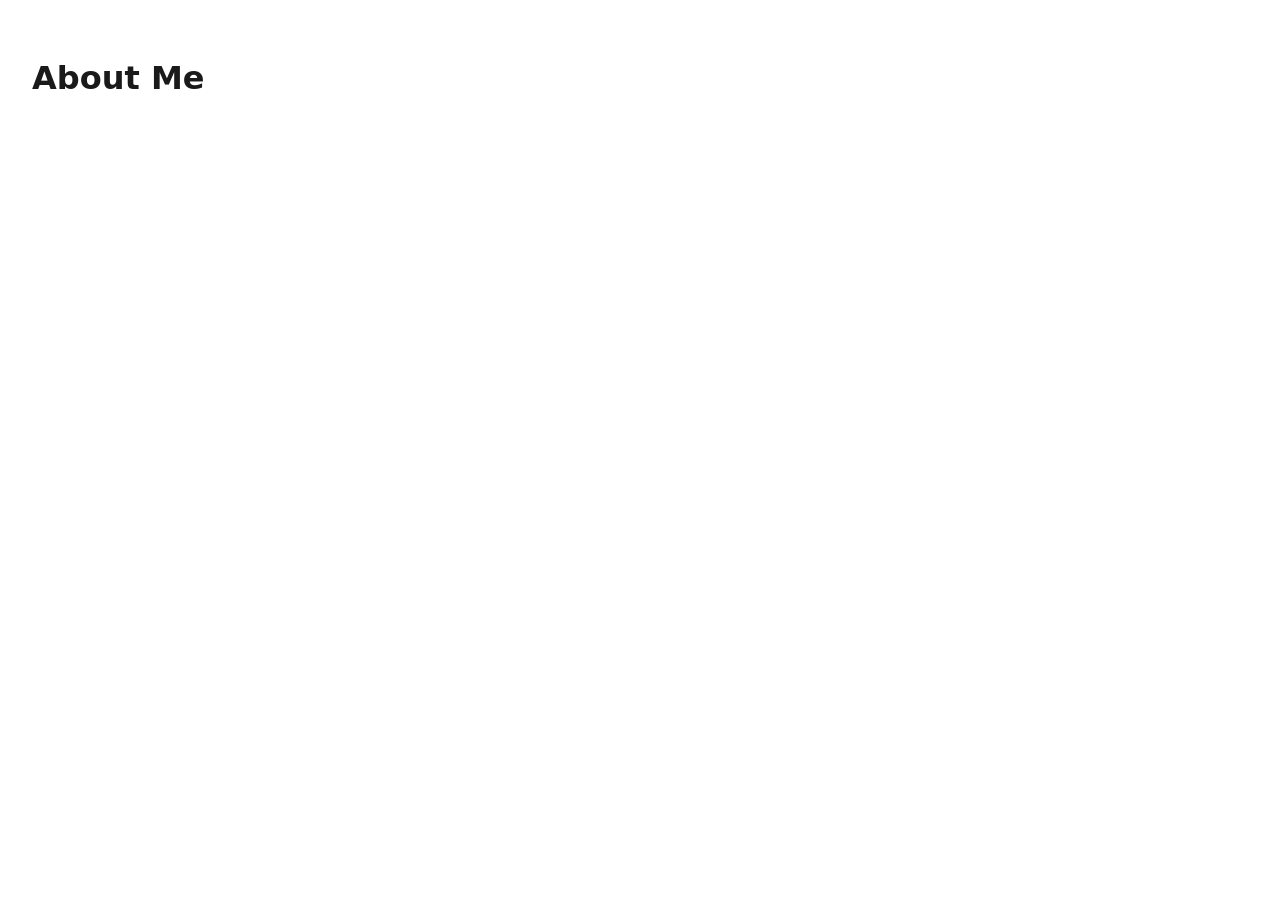
==== about-me.html @ 95d382cc "more logical html structure on homepage" ====
<!doctype html>
<html lang="en-AU">
  <head>
    <meta charset="UTF-8" />
    <meta name="viewport" content="width=device-width, initial-scale=1.0" />
    <title>About Me</title>
    <link rel="stylesheet" href="./styles.css" />
  </head>
  <body>
    <header>
      <h1>About Me</h1>
     
      <nav>
       
      </nav>
    
    </header>
  </body>
</html>
---- styles.css ----
body {
  margin: 0;
  padding: 2rem;
  font-family: system-ui, sans-serif;
  line-height: 1.6;
  color: #1a1a1a;
}

main {
  max-width: 40rem;
  margin: 0 auto;
}

a {
  color: #0b5fff;
}

.sr-only {
  position: absolute;
  width: 1px;
  height: 1px;
  padding: 0;
  margin: -1px;
  overflow: hidden;
  /* clip: rect(0, 0, 0, 0); */
  white-space: nowrap;
  border-width: 0;
}

@keyframes sway-rotation-1 {
  0% {
    transform: rotate(60deg);
  }
  70% {
    transform: rotate(-50deg);
  }
  100% {
    transform: rotate(60deg);
  }
}

@keyframes full-rotation {
  0% {
    transform: rotate(0deg);
  }
  100% {
    transform: rotate(360deg);
  }
}

@keyframes up-and-down {
  0% {
    transform: rotate(25deg);
  }
  70% {
    transform: rotate(45deg);
  }
  100% {
    transform: rotate(25deg);
  }
}

.swaying-1 {
  animation: sway-rotation-1 4s ease-out infinite;
}

.fully-rotate-slow {
  animation: full-rotation 5s linear infinite;
}

.fully-rotate-fast {
  animation: full-rotation 3s linear infinite;
}

.eye_glance {
  animation: up-and-down 1s ease-in-out infinite 2s;
}
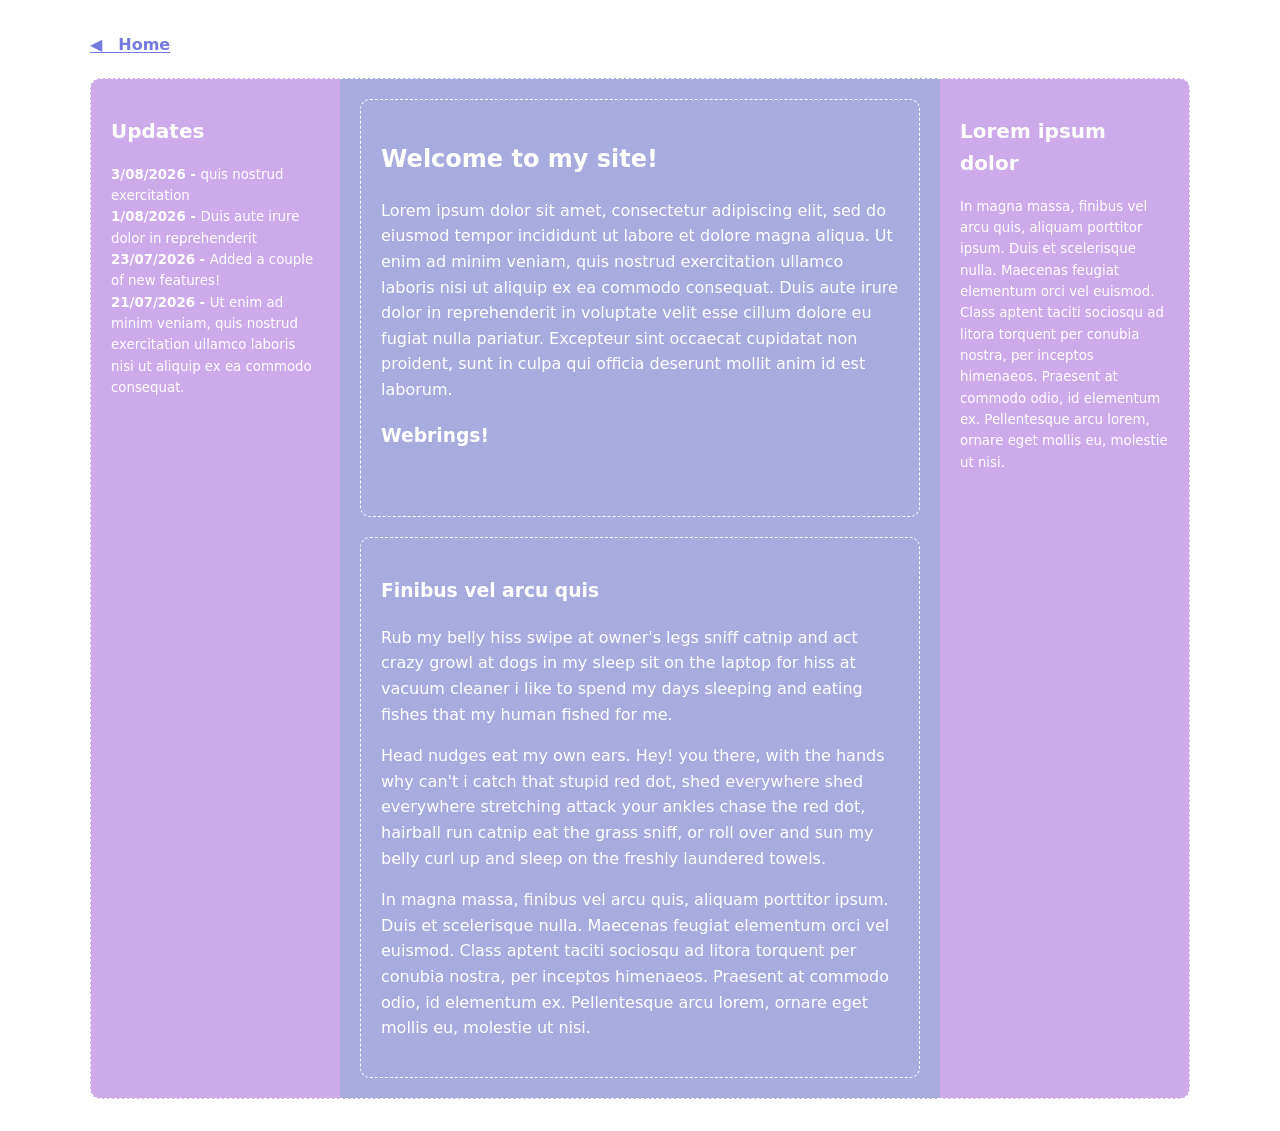
==== commit 5d879bff: "adding about-me page + enhancements to homepage" ====
--- a/about-me.html
+++ b/about-me.html
@@ -6,14 +6,75 @@
     <title>About Me</title>
     <link rel="stylesheet" href="./styles.css" />
   </head>
-  <body>
-    <header>
-      <h1>About Me</h1>
+  <body class="subway-tile-background">
+    
+    
+        <div id="container">
+            <div id="headerArea">
+                <header>
+                    <nav>
+                        <a href="/">◀&emsp;Home</a>
+                    </nav>    
+                </header>                
+            </div>
+
+            <div id="flex">
+                <aside id="leftSidebar" style="margin-right: 0px;">
+                    <h2>Updates</h2>
+                        <ul style="padding-left:0px; list-style-type: none;">
+                            <li><strong>3/08/2026 - </strong>quis nostrud exercitation</li>
+                            <li><strong>1/08/2026 - </strong>Duis aute irure dolor in reprehenderit</li>
+                            <li><strong>23/07/2026 - </strong>Added a couple of new features!</li>
+                            <li><strong>21/07/2026 - </strong>Ut enim ad minim veniam, quis nostrud exercitation ullamco laboris nisi ut aliquip ex ea commodo consequat.</a></li>
+                        </ul>
+                </aside>
+                <main>
+                    <section>
+                        <h1>Welcome to my site!</h1>
+                        <p>Lorem ipsum dolor sit amet, consectetur adipiscing elit, sed do eiusmod tempor incididunt ut labore et dolore magna aliqua. Ut enim ad minim veniam, quis nostrud exercitation ullamco laboris nisi ut aliquip ex ea commodo consequat. Duis aute irure dolor in reprehenderit in voluptate velit esse cillum dolore eu fugiat nulla pariatur. Excepteur sint occaecat cupidatat non proident, sunt in culpa qui officia deserunt mollit anim id est laborum. </p>
+                        <h3>Webrings!</h3>
+                        <div style="display: inline-flex; gap: 18px; align-items: center;" aria-label="Bookring navigation widget">
+                         <a href="https://nikhilagurusinghe.github.io/bookring/?action=previous" title="Previous Bookring site" referrerpolicy="unsafe-url" style="transition: transform .05s ease;" onmouseover="this.style.transform='scale(1.05)';" onmouseout="this.style.transform='scale(1)'">
+                             <img src="https://nikhilagurusinghe.github.io/bookring/images/webring_widget/previous.png" width="32px" alt="" aria-hidden="true"/>
+                             <span style="position: absolute; width: 1px; height: 1px; padding: 0; margin: -1px; overflow: hidden; clip: rect(0, 0, 0, 0); white-space: nowrap; border-width: 0">
+                                 Previous Bookring site
+                             </span>
+                         </a>
+                         <a href="https://nikhilagurusinghe.github.io/bookring/" title="Bookring (i.e. a book themed webring)" referrerpolicy="unsafe-url" style="transition: transform .05s ease;" onmouseover="this.style.transform='scaleX(1.125)'" onmouseout="this.style.transform='scale(1)'">
+                             <img src="https://nikhilagurusinghe.github.io/bookring/images/webring_widget/book.png" width="48px" alt="" aria-hidden="true"/>
+                             <span style="position: absolute; width: 1px; height: 1px; padding: 0; margin: -1px; overflow: hidden; clip: rect(0, 0, 0, 0); white-space: nowrap; border-width: 0;">
+                                 Bookring homepage
+                             </span>
+                         </a>
+                         <a href="https://nikhilagurusinghe.github.io/bookring/?action=next" title="Next Bookring site" referrerpolicy="unsafe-url" style="transition: transform .05s ease;" onmouseover="this.style.transform='scale(1.05)'" onmouseout="this.style.transform='scale(1)'">
+                             <img src="https://nikhilagurusinghe.github.io/bookring/images/webring_widget/next.png" width="32px" alt="" aria-hidden="true"/>
+                             <span style="position: absolute; width: 1px; height: 1px; padding: 0; margin: -1px; overflow: hidden; clip: rect(0, 0, 0, 0); white-space: nowrap; border-width: 0;">
+                                 Next Bookring site
+                             </span>
+                         </a>
+                        </div>                    
+                    </section>
+                   
+                    <section style="margin-top: 20px;">
+                        <h3>Finibus vel arcu quis</h3>
+
+                        <p>Rub my belly hiss swipe at owner's legs sniff catnip and act crazy growl at dogs in my sleep sit on the laptop for hiss at vacuum cleaner i like to spend my days sleeping and eating fishes that my human fished for me.</p>
+                        <p>Head nudges eat my own ears. Hey! you there, with the hands why can't i catch that stupid red dot, shed everywhere shed everywhere stretching attack your ankles chase the red dot, hairball run catnip eat the grass sniff, or roll over and sun my belly curl up and sleep on the freshly laundered towels.</p>
+                        <p>In magna massa, finibus vel arcu quis, aliquam porttitor ipsum. Duis et scelerisque nulla. Maecenas feugiat elementum orci vel euismod. Class aptent taciti sociosqu ad litora torquent per conubia nostra, per inceptos himenaeos. Praesent at commodo odio, id elementum ex. Pellentesque arcu lorem, ornare eget mollis eu, molestie ut nisi.</p>
+                        
+                    </section>
+
+                </main>
+                
+            <aside id="rightSidebar" style="margin-left: 0px;">
+                <h2>Lorem ipsum dolor</h2>
+                <p>In magna massa, finibus vel arcu quis, aliquam porttitor ipsum. Duis et scelerisque nulla. Maecenas feugiat elementum orci vel euismod. Class aptent taciti sociosqu ad litora torquent per conubia nostra, per inceptos himenaeos. Praesent at commodo odio, id elementum ex. Pellentesque arcu lorem, ornare eget mollis eu, molestie ut nisi.</p>
+           </aside>
+        </div>
+            
+        </div>
+    
+
      
-      <nav>
-       
-      </nav>
-    
-    </header>
   </body>
 </html>
--- a/styles.css
+++ b/styles.css
@@ -7,12 +7,115 @@
 }
 
 main {
-  max-width: 40rem;
-  margin: 0 auto;
+  /* max-width: 40rem; */
+  /* margin: 0 auto; */
 }
 
 a {
   color: #0b5fff;
+}
+
+* {
+  box-sizing: border-box;
+}
+
+#container h1 h2 h3 {
+  margin-top: 0px;
+  margin-bottom: 0px;
+}
+
+/* the "container" is what wraps your entire website */
+/* if you want something (like the header) to be Wider than
+  the other elements, you will need to move that div outside
+  of the container */
+#container {
+  max-width: 1100px;
+  /* this is the width of your layout! */
+  /* if you change the above value, scroll to the bottom
+    and change the media query according to the comment! */
+  margin: 0 auto;
+  /* this centers the entire page */
+  color: white;
+}            
+
+/* the area below is for all links on your page
+    EXCEPT for the navigation */
+#container a {
+  color: #757ade;
+  text-underline-offset: 2px;
+  font-weight: bold;
+  /* if you want to remove the underline
+    you can add a line below here that says:
+    text-decoration:none; */
+}            
+
+#flex {
+  display: flex;
+}
+
+/* this colors BOTH sidebars
+  if you want to style them separately,
+  create styles for #leftSidebar and #rightSidebar */
+aside {
+  width: 250px;
+  padding: 20px;
+  font-size: smaller;
+  /* this makes the sidebar text slightly smaller */
+}
+
+/* this is the color of the main content area,
+  between the sidebars! */
+main {
+  background-color: #a8abde;
+  flex: 1;
+  padding: 20px;
+  order: 2;
+  border-top: 1px dashed white;
+  border-bottom: 1px dashed white;
+}
+
+section {
+  border: 1px dashed white;
+  padding: 20px;
+  border-radius: 10px;
+}
+
+#headerArea {
+  margin-bottom: 20px;
+}
+
+#leftSidebar {
+  border-top: 1px dashed white;
+  border-left: 1px dashed white;
+  border-bottom: 1px dashed white;
+  background-color: #cdabeb;
+  border-top-left-radius: 10px;
+  border-bottom-left-radius: 10px;
+  order: 1;
+}
+
+#rightSidebar {
+  border-top: 1px dashed white;
+  border-right: 1px dashed white;
+  border-bottom: 1px dashed white;
+  background-color: #cdabeb;
+  border-top-right-radius: 10px;
+  border-bottom-right-radius: 10px;
+  order: 3;
+}
+
+.subway-tile-background {
+  background-image: url("/images/backgrounds/pink-static.gif");
+  background-repeat: repeat;
+  background-size: 100px;
+}
+
+.noise-background {
+  background-color: transparent;
+  background-image: url("data:image/svg+xml,%3Csvg  xmlns='http://www.w3.org/2000/svg' viewBox='0 0 600  600'%3E%3Cfilter id='a'%3E%3CfeTurbulence  type='fractalNoise' baseFrequency='.65'  numOctaves='3'  stitchTiles='stitch'/%3E%3CfeColorMatrix  type='matrix' values='0 0 0 0 0  0 0 0 0 0  0 0 0 0 1  0 0 0 1 0'/%3E%3C/filter%3E%3Crect  width='100%25' height='100%25' filter='url(%23a)' /%3E%3C/svg%3E"); 
+  background-repeat: repeat;
+  background-size: 10000px;
+ 
 }
 
 .sr-only {
@@ -25,6 +128,16 @@
   /* clip: rect(0, 0, 0, 0); */
   white-space: nowrap;
   border-width: 0;
+}
+
+.no-interact {
+  user-select: none;
+  -drag: none;
+  -moz-user-select: none;
+  -webkit-user-drag: none;
+  -webkit-user-select: none;
+  pointer-events: none;
+  user-select: none;
 }
 
 @keyframes sway-rotation-1 {
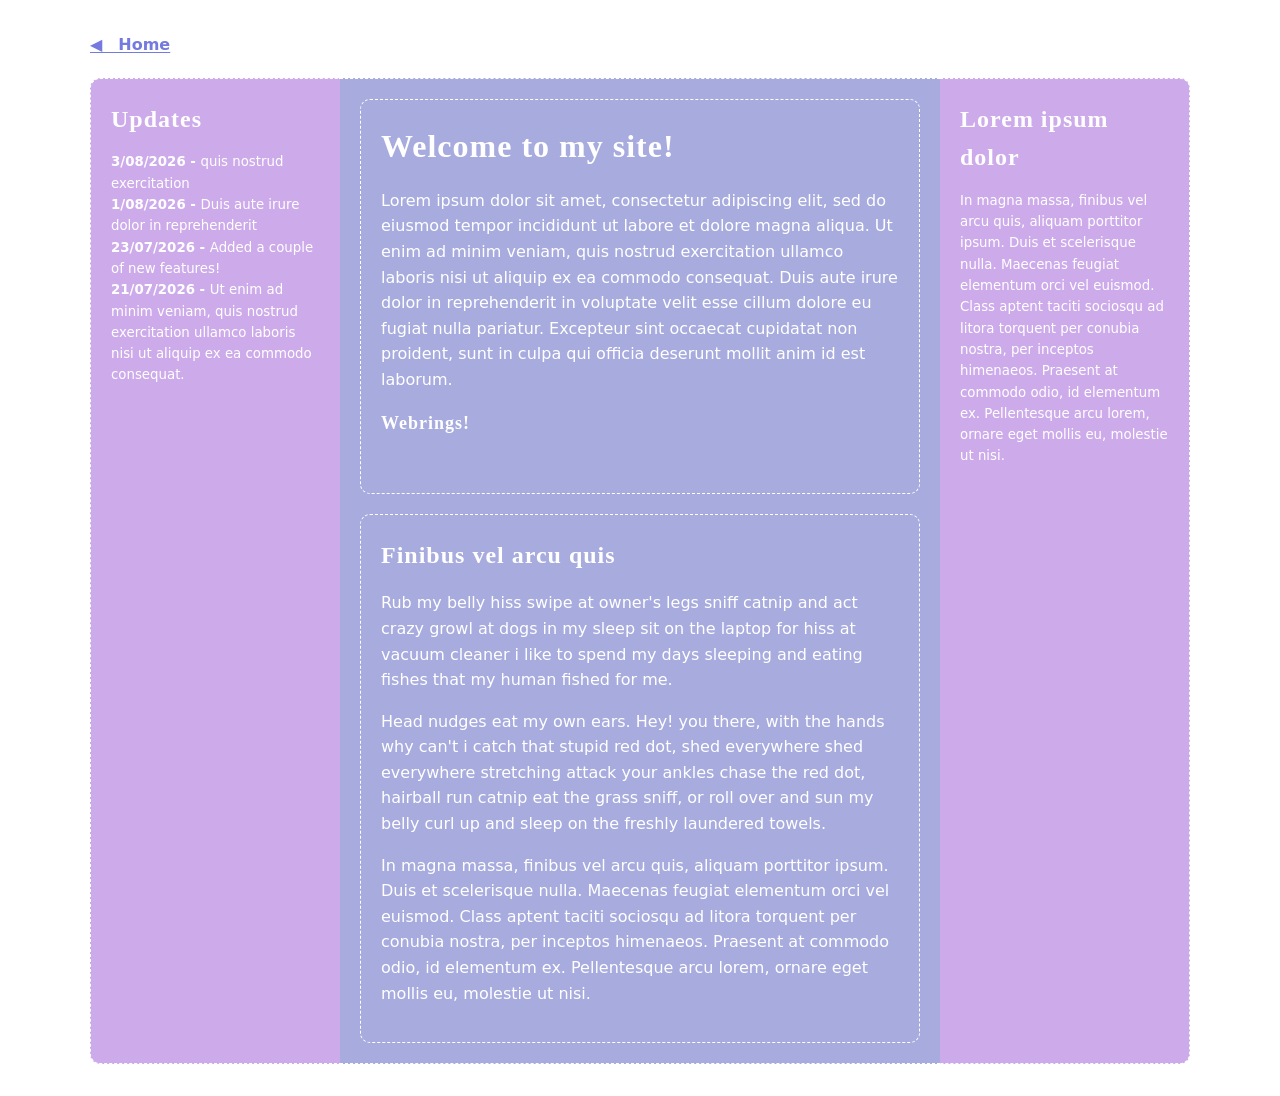
==== commit 2f6b2c0f: "adding fonts" ====
--- a/about-me.html
+++ b/about-me.html
@@ -10,16 +10,16 @@
     
     
         <div id="container">
-            <div id="headerArea">
+            <div id="header-area">
                 <header>
                     <nav>
-                        <a href="/">◀&emsp;Home</a>
+                        <a href="./">◀&emsp;Home</a>
                     </nav>    
                 </header>                
             </div>
 
             <div id="flex">
-                <aside id="leftSidebar" style="margin-right: 0px;">
+                <aside id="left-sidebar" style="margin-right: 0px;">
                     <h2>Updates</h2>
                         <ul style="padding-left:0px; list-style-type: none;">
                             <li><strong>3/08/2026 - </strong>quis nostrud exercitation</li>
@@ -30,9 +30,9 @@
                 </aside>
                 <main>
                     <section>
-                        <h1>Welcome to my site!</h1>
+                        <h1 a>Welcome to my site!</h1>
                         <p>Lorem ipsum dolor sit amet, consectetur adipiscing elit, sed do eiusmod tempor incididunt ut labore et dolore magna aliqua. Ut enim ad minim veniam, quis nostrud exercitation ullamco laboris nisi ut aliquip ex ea commodo consequat. Duis aute irure dolor in reprehenderit in voluptate velit esse cillum dolore eu fugiat nulla pariatur. Excepteur sint occaecat cupidatat non proident, sunt in culpa qui officia deserunt mollit anim id est laborum. </p>
-                        <h3>Webrings!</h3>
+                        <h3 style="margin-bottom: 10px;">Webrings!</h3>
                         <div style="display: inline-flex; gap: 18px; align-items: center;" aria-label="Bookring navigation widget">
                          <a href="https://nikhilagurusinghe.github.io/bookring/?action=previous" title="Previous Bookring site" referrerpolicy="unsafe-url" style="transition: transform .05s ease;" onmouseover="this.style.transform='scale(1.05)';" onmouseout="this.style.transform='scale(1)'">
                              <img src="https://nikhilagurusinghe.github.io/bookring/images/webring_widget/previous.png" width="32px" alt="" aria-hidden="true"/>
@@ -56,7 +56,7 @@
                     </section>
                    
                     <section style="margin-top: 20px;">
-                        <h3>Finibus vel arcu quis</h3>
+                        <h2>Finibus vel arcu quis</h2>
 
                         <p>Rub my belly hiss swipe at owner's legs sniff catnip and act crazy growl at dogs in my sleep sit on the laptop for hiss at vacuum cleaner i like to spend my days sleeping and eating fishes that my human fished for me.</p>
                         <p>Head nudges eat my own ears. Hey! you there, with the hands why can't i catch that stupid red dot, shed everywhere shed everywhere stretching attack your ankles chase the red dot, hairball run catnip eat the grass sniff, or roll over and sun my belly curl up and sleep on the freshly laundered towels.</p>
@@ -66,7 +66,7 @@
 
                 </main>
                 
-            <aside id="rightSidebar" style="margin-left: 0px;">
+            <aside id="right-sidebar" style="margin-left: 0px;">
                 <h2>Lorem ipsum dolor</h2>
                 <p>In magna massa, finibus vel arcu quis, aliquam porttitor ipsum. Duis et scelerisque nulla. Maecenas feugiat elementum orci vel euismod. Class aptent taciti sociosqu ad litora torquent per conubia nostra, per inceptos himenaeos. Praesent at commodo odio, id elementum ex. Pellentesque arcu lorem, ornare eget mollis eu, molestie ut nisi.</p>
            </aside>
--- a/styles.css
+++ b/styles.css
@@ -6,11 +6,6 @@
   color: #1a1a1a;
 }
 
-main {
-  /* max-width: 40rem; */
-  /* margin: 0 auto; */
-}
-
 a {
   color: #0b5fff;
 }
@@ -19,52 +14,68 @@
   box-sizing: border-box;
 }
 
-#container h1 h2 h3 {
-  margin-top: 0px;
-  margin-bottom: 0px;
-}
-
-/* the "container" is what wraps your entire website */
-/* if you want something (like the header) to be Wider than
-  the other elements, you will need to move that div outside
-  of the container */
+@font-face {
+  font-family: "Retrogression";
+  src: url("/fonts/retrogression/Retrogression-Regular.otf") format("opentype"),
+       url("/fonts/retrogression/Retrogression-Regular.ttf") format("truetype");
+  font-weight: normal;
+  font-style: normal;
+}
+
+@font-face {
+  font-family: "Cavalhatriz";
+  src: url("/fonts/cavalhatriz/Cavalhatriz.ttf") format("truetype");
+  font-weight: normal;
+  font-style: normal;
+}
+
+h1 {
+  margin-top: 1px;
+  margin-bottom: 1px;
+  font-family: "Cavalhatriz", serif;
+  letter-spacing: 1px;
+  font-size: xx-large;
+}
+
+h2 {
+  margin-top: 1px;
+  margin-bottom: 1px;
+  font-family: "Cavalhatriz", serif;
+  letter-spacing: 1px;
+  font-size: x-large;
+}
+
+h3 {
+  margin-top: 1px;
+  margin-bottom: 1px;
+  font-family: "Cavalhatriz", serif;
+  letter-spacing: 1px;
+  font-size: large;
+
+}
+
 #container {
   max-width: 1100px;
-  /* this is the width of your layout! */
-  /* if you change the above value, scroll to the bottom
-    and change the media query according to the comment! */
   margin: 0 auto;
-  /* this centers the entire page */
   color: white;
 }            
 
-/* the area below is for all links on your page
-    EXCEPT for the navigation */
 #container a {
   color: #757ade;
   text-underline-offset: 2px;
   font-weight: bold;
-  /* if you want to remove the underline
-    you can add a line below here that says:
-    text-decoration:none; */
 }            
 
 #flex {
   display: flex;
 }
 
-/* this colors BOTH sidebars
-  if you want to style them separately,
-  create styles for #leftSidebar and #rightSidebar */
 aside {
   width: 250px;
   padding: 20px;
   font-size: smaller;
-  /* this makes the sidebar text slightly smaller */
-}
-
-/* this is the color of the main content area,
-  between the sidebars! */
+}
+
 main {
   background-color: #a8abde;
   flex: 1;
@@ -80,11 +91,11 @@
   border-radius: 10px;
 }
 
-#headerArea {
+#header-area {
   margin-bottom: 20px;
 }
 
-#leftSidebar {
+#left-sidebar {
   border-top: 1px dashed white;
   border-left: 1px dashed white;
   border-bottom: 1px dashed white;
@@ -94,7 +105,7 @@
   order: 1;
 }
 
-#rightSidebar {
+#right-sidebar {
   border-top: 1px dashed white;
   border-right: 1px dashed white;
   border-bottom: 1px dashed white;
@@ -112,10 +123,9 @@
 
 .noise-background {
   background-color: transparent;
-  background-image: url("data:image/svg+xml,%3Csvg  xmlns='http://www.w3.org/2000/svg' viewBox='0 0 600  600'%3E%3Cfilter id='a'%3E%3CfeTurbulence  type='fractalNoise' baseFrequency='.65'  numOctaves='3'  stitchTiles='stitch'/%3E%3CfeColorMatrix  type='matrix' values='0 0 0 0 0  0 0 0 0 0  0 0 0 0 1  0 0 0 1 0'/%3E%3C/filter%3E%3Crect  width='100%25' height='100%25' filter='url(%23a)' /%3E%3C/svg%3E"); 
+  background-image: url("data:image/svg+xml,%3Csvg  xmlns='http://www.w3.org/2000/svg' viewBox='0 0 600  600'%3E%3Cfilter id='a'%3E%3CfeTurbulence  type='fractalNoise' baseFrequency='.65'  numOctaves='3'  stitchTiles='stitch'/%3E%3CfeColorMatrix  type='matrix' values='0 0 0 0 0  0 0 0 0 0  0 0 0 0 1  0 0 0 1 0'/%3E%3C/filter%3E%3Crect  width='100%25' height='100%25' filter='url(%23a)' fill-opacity='0.6'/%3E%3C/svg%3E"); 
   background-repeat: repeat;
   background-size: 10000px;
- 
 }
 
 .sr-only {
@@ -125,17 +135,12 @@
   padding: 0;
   margin: -1px;
   overflow: hidden;
-  /* clip: rect(0, 0, 0, 0); */
   white-space: nowrap;
   border-width: 0;
 }
 
 .no-interact {
-  user-select: none;
-  -drag: none;
-  -moz-user-select: none;
   -webkit-user-drag: none;
-  -webkit-user-select: none;
   pointer-events: none;
   user-select: none;
 }
@@ -144,9 +149,11 @@
   0% {
     transform: rotate(60deg);
   }
+
   70% {
     transform: rotate(-50deg);
   }
+
   100% {
     transform: rotate(60deg);
   }
@@ -156,6 +163,7 @@
   0% {
     transform: rotate(0deg);
   }
+  
   100% {
     transform: rotate(360deg);
   }
@@ -165,9 +173,11 @@
   0% {
     transform: rotate(25deg);
   }
+
   70% {
     transform: rotate(45deg);
   }
+  
   100% {
     transform: rotate(25deg);
   }
@@ -185,6 +195,6 @@
   animation: full-rotation 3s linear infinite;
 }
 
-.eye_glance {
+.eye-glance {
   animation: up-and-down 1s ease-in-out infinite 2s;
 }
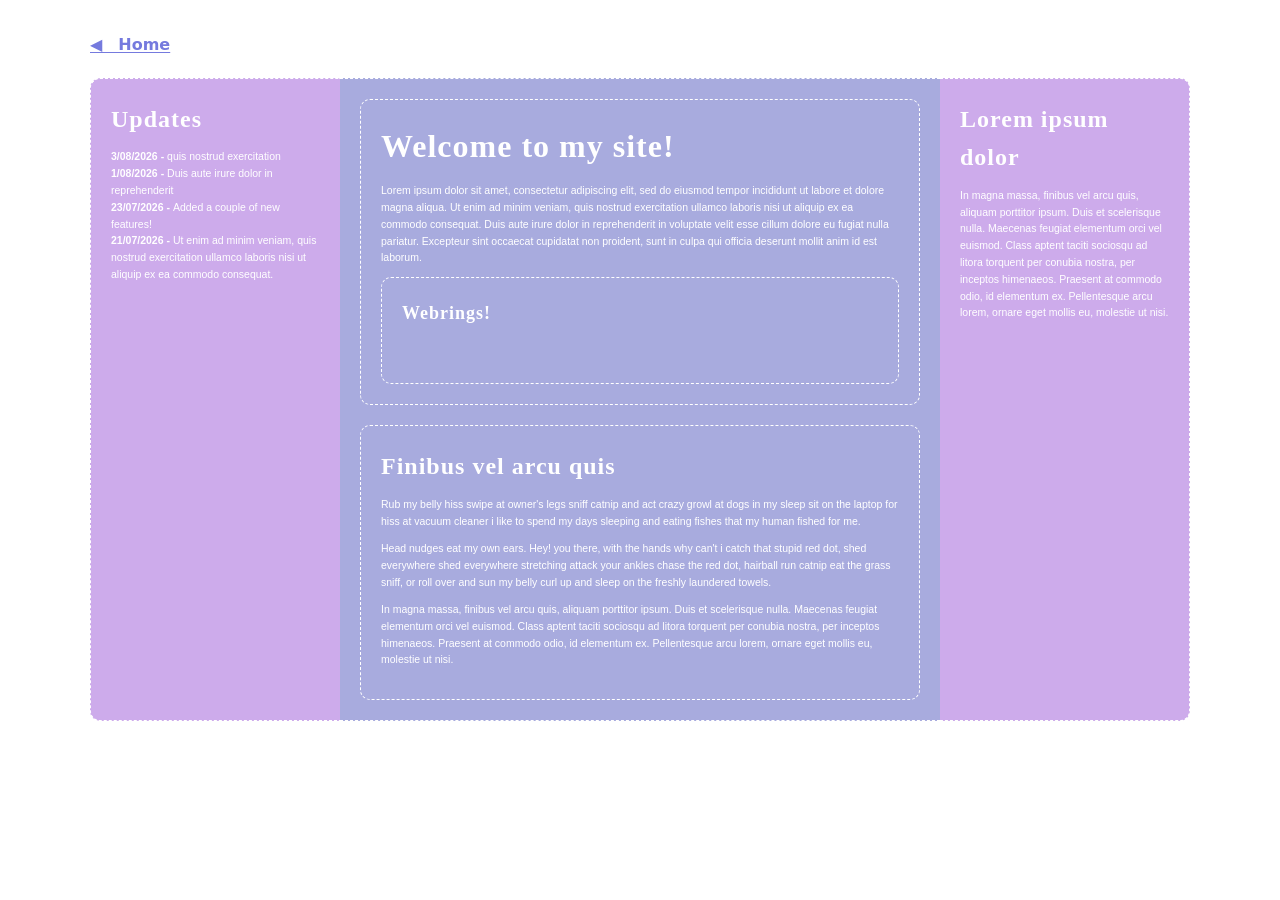
==== commit 2ba29318: "adding cursor and fonts" ====
--- a/about-me.html
+++ b/about-me.html
@@ -32,6 +32,7 @@
                     <section>
                         <h1 a>Welcome to my site!</h1>
                         <p>Lorem ipsum dolor sit amet, consectetur adipiscing elit, sed do eiusmod tempor incididunt ut labore et dolore magna aliqua. Ut enim ad minim veniam, quis nostrud exercitation ullamco laboris nisi ut aliquip ex ea commodo consequat. Duis aute irure dolor in reprehenderit in voluptate velit esse cillum dolore eu fugiat nulla pariatur. Excepteur sint occaecat cupidatat non proident, sunt in culpa qui officia deserunt mollit anim id est laborum. </p>
+                        <section>
                         <h3 style="margin-bottom: 10px;">Webrings!</h3>
                         <div style="display: inline-flex; gap: 18px; align-items: center;" aria-label="Bookring navigation widget">
                          <a href="https://nikhilagurusinghe.github.io/bookring/?action=previous" title="Previous Bookring site" referrerpolicy="unsafe-url" style="transition: transform .05s ease;" onmouseover="this.style.transform='scale(1.05)';" onmouseout="this.style.transform='scale(1)'">
@@ -52,7 +53,8 @@
                                  Next Bookring site
                              </span>
                          </a>
-                        </div>                    
+                        </div>  
+                        </section>                  
                     </section>
                    
                     <section style="margin-top: 20px;">
--- a/styles.css
+++ b/styles.css
@@ -4,7 +4,10 @@
   font-family: system-ui, sans-serif;
   line-height: 1.6;
   color: #1a1a1a;
-}
+  cursor: url("/images/cursors/cat_cursor.gif"), auto;
+}
+
+
 
 a {
   color: #0b5fff;
@@ -12,20 +15,26 @@
 
 * {
   box-sizing: border-box;
-}
-
-@font-face {
-  font-family: "Retrogression";
-  src: url("/fonts/retrogression/Retrogression-Regular.otf") format("opentype"),
-       url("/fonts/retrogression/Retrogression-Regular.ttf") format("truetype");
-  font-weight: normal;
-  font-style: normal;
 }
 
 @font-face {
   font-family: "Cavalhatriz";
   src: url("/fonts/cavalhatriz/Cavalhatriz.ttf") format("truetype");
   font-weight: normal;
+  font-style: normal;
+}
+
+@font-face {
+  font-family: "Pixel Arial";
+  src: url("/fonts/pixel_arial/PIXEARG_.TTF") format("truetype");
+  font-weight: normal;
+  font-style: normal;
+}
+
+@font-face {
+  font-family: "Pixel Arial";
+  src: url("/fonts/pixel_arial/PIXEAB_.TTF") format("truetype");
+  font-weight: bold;
   font-style: normal;
 }
 
@@ -52,6 +61,28 @@
   letter-spacing: 1px;
   font-size: large;
 
+}
+
+p {
+  font-family: "Pixel Arial", sans-serif;
+  font-size: 10.5px;
+}
+
+strong {
+  font-family: "Pixel Arial", sans-serif;
+  font-weight: bold;
+  font-size: 10.5px;
+}
+
+b {
+  font-family: "Pixel Arial", sans-serif;
+  font-weight: bold;
+  font-size: 10.5px;
+}
+
+ul {
+  font-family: "Pixel Arial", sans-serif;
+  font-size: 10.5px;
 }
 
 #container {
